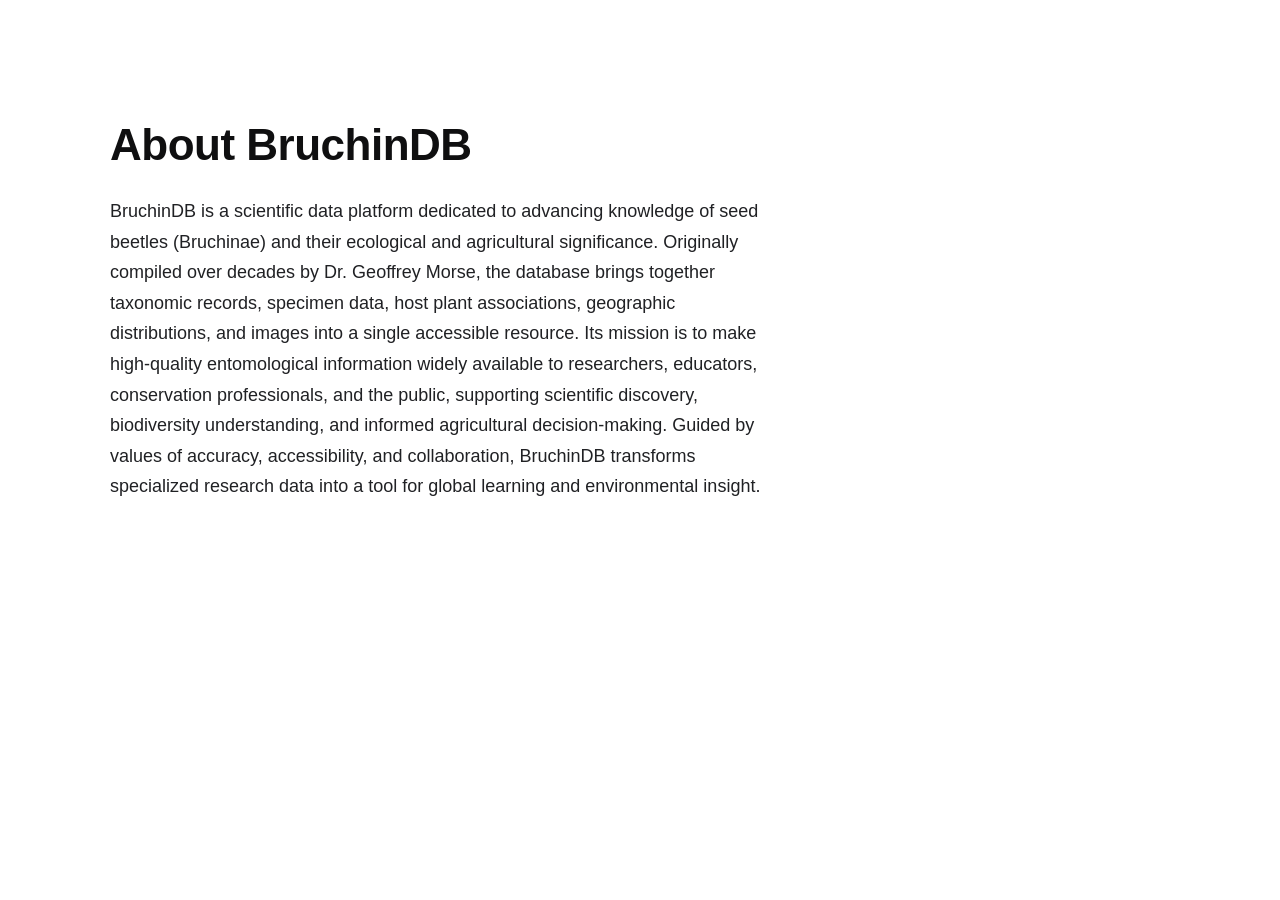
==== about-page/index.html @ bb3d6f35 "implement about page first draft" ====
<!DOCTYPE html>
<html lang="en">
<head>
  <meta charset="utf-8" />
  <meta name="viewport" content="width=device-width, initial-scale=1" />
  <title>About | BruchinDB</title>
  <link rel="stylesheet" href="./style.css" />
</head>

<body>
  <main class="page">
    <section class="content">
      <h1>About BruchinDB</h1>

      <p class="about-text">
        BruchinDB is a scientific data platform dedicated to advancing knowledge of seed beetles (Bruchinae) and their ecological and agricultural significance. Originally compiled over decades by Dr. Geoffrey Morse, the database brings together taxonomic records, specimen data, host plant associations, geographic distributions, and images into a single accessible resource. Its mission is to make high-quality entomological information widely available to researchers, educators, conservation professionals, and the public, supporting scientific discovery, biodiversity understanding, and informed agricultural decision-making. Guided by values of accuracy, accessibility, and collaboration, BruchinDB transforms specialized research data into a tool for global learning and environmental insight.
      </p>

      <!-- optional: simple back link (update href to your actual route/file) -->
      <!-- <a class="back-link" href="../map-page/index.html">← Back</a> -->
    </section>
  </main>
</body>
</html>
---- about-page/style.css ----
:root {
  --bg: #ffffff;
  --text: #0f0f10;
  --muted: #202124;
}

* { box-sizing: border-box; }

html, body {
  height: 100%;
}

body {
  margin: 0;
  background: var(--bg);
  color: var(--text);
  font-family: -apple-system, BlinkMacSystemFont, "Segoe UI", Roboto, Helvetica, Arial, sans-serif;
}

.page {
  min-height: 100%;
  display: flex;
  align-items: flex-start;
  justify-content: flex-start;
}

/* matches the screenshot: lots of whitespace, content pushed inward */
.content {
  padding: 120px 0 0 110px;
  max-width: 780px;
}

h1 {
  margin: 0 0 26px 0;
  font-size: 44px;
  font-weight: 800;
  letter-spacing: -0.5px;
}

.about-text {
  margin: 0;
  font-size: 18px;
  line-height: 1.7;
  color: var(--muted);
  max-width: 680px;
}

/* optional back link styling if you use it */
.back-link {
  display: inline-block;
  margin-top: 28px;
  font-size: 16px;
  text-decoration: none;
  color: var(--text);
}

.back-link:hover {
  text-decoration: underline;
}

/* responsive: keep the same vibe but fit smaller screens */
@media (max-width: 720px) {
  .content {
    padding: 72px 18px 0 18px;
  }

  h1 {
    font-size: 36px;
  }

  .about-text {
    font-size: 16px;
  }
}
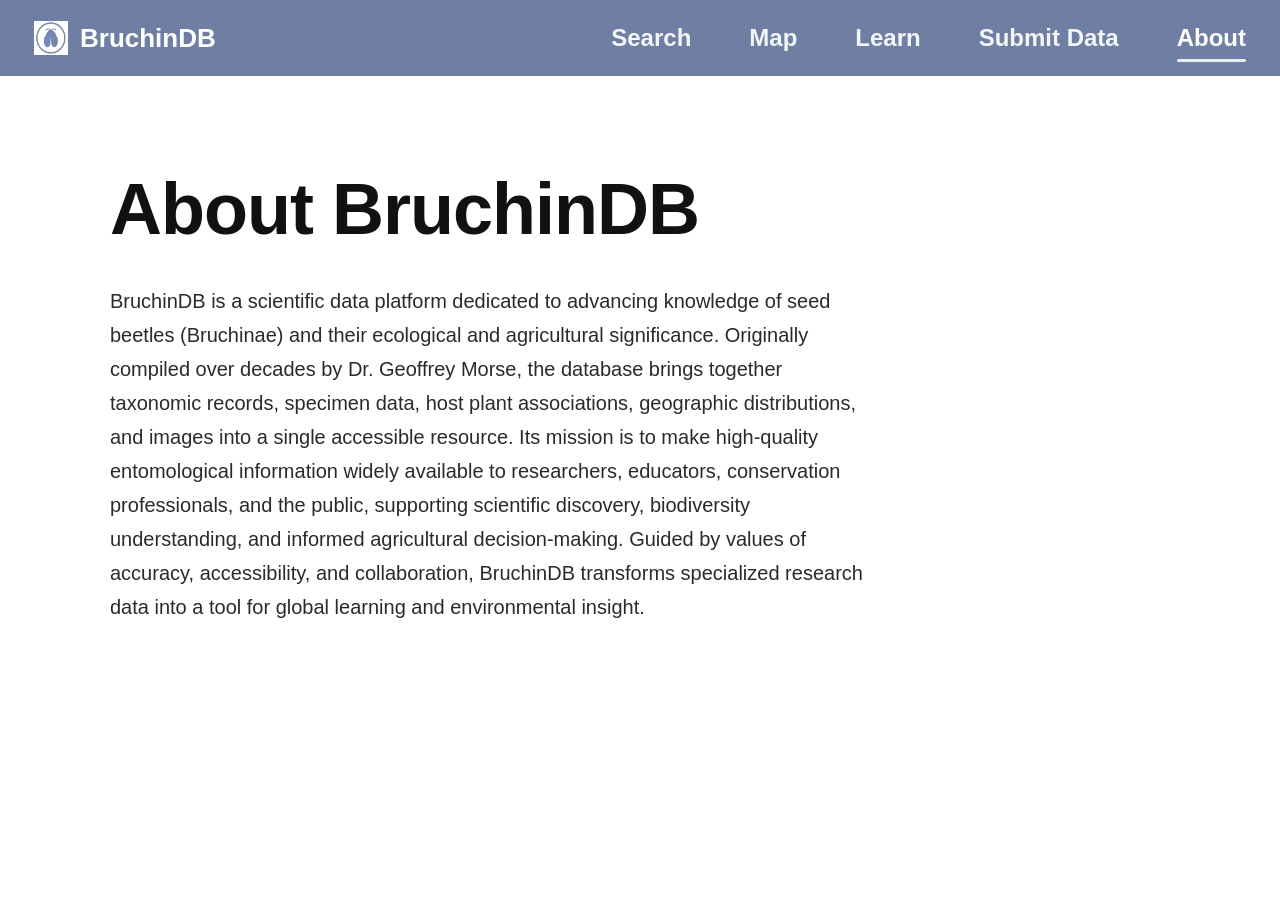
==== commit 31c87ba4: "update about page" ====
--- a/about-page/index.html
+++ b/about-page/index.html
@@ -8,6 +8,30 @@
 </head>
 
 <body>
+
+  <!-- Top Nav Bar -->
+  <header class="topbar">
+    <div class="topbar-inner">
+      <a class="brand" href="#">
+        <img
+          src="./icons/bruchindb-logo.png"
+          alt="BruchinDB logo"
+          class="brand-logo"
+        />
+        <span class="brand-name">BruchinDB</span>
+      </a>
+
+      <nav class="nav" aria-label="Primary">
+        <a class="nav-link" href="#">Search</a>
+        <a class="nav-link" href="#">Map</a>
+        <a class="nav-link" href="#">Learn</a>
+        <a class="nav-link" href="#">Submit Data</a>
+        <a class="nav-link active" href="#">About</a>
+      </nav>
+    </div>
+  </header>
+
+  <!-- Page Content -->
   <main class="page">
     <section class="content">
       <h1>About BruchinDB</h1>
@@ -15,10 +39,8 @@
       <p class="about-text">
         BruchinDB is a scientific data platform dedicated to advancing knowledge of seed beetles (Bruchinae) and their ecological and agricultural significance. Originally compiled over decades by Dr. Geoffrey Morse, the database brings together taxonomic records, specimen data, host plant associations, geographic distributions, and images into a single accessible resource. Its mission is to make high-quality entomological information widely available to researchers, educators, conservation professionals, and the public, supporting scientific discovery, biodiversity understanding, and informed agricultural decision-making. Guided by values of accuracy, accessibility, and collaboration, BruchinDB transforms specialized research data into a tool for global learning and environmental insight.
       </p>
-
-      <!-- optional: simple back link (update href to your actual route/file) -->
-      <!-- <a class="back-link" href="../map-page/index.html">← Back</a> -->
     </section>
   </main>
+
 </body>
 </html>
--- a/about-page/style.css
+++ b/about-page/style.css
@@ -1,74 +1,113 @@
-:root {
-  --bg: #ffffff;
-  --text: #0f0f10;
-  --muted: #202124;
+:root{
+  --bg:#ffffff;
+  --ink:#111111;
+  --muted:#2a2a2a;
+  --bar:#6f7fa4;
 }
 
-* { box-sizing: border-box; }
+*{ box-sizing:border-box; }
+html,body{ height:100%; }
 
-html, body {
-  height: 100%;
+body{
+  margin:0;
+  background:var(--bg);
+  color:var(--ink);
+  font-family:-apple-system,BlinkMacSystemFont,"Segoe UI",Roboto,Helvetica,Arial,sans-serif;
 }
 
-body {
-  margin: 0;
-  background: var(--bg);
-  color: var(--text);
-  font-family: -apple-system, BlinkMacSystemFont, "Segoe UI", Roboto, Helvetica, Arial, sans-serif;
+/* TOP BAR */
+.topbar{
+  height:76px;
+  background:var(--bar);
+  display:flex;
+  align-items:center;
 }
 
-.page {
-  min-height: 100%;
-  display: flex;
-  align-items: flex-start;
-  justify-content: flex-start;
+.topbar-inner{
+  width:100%;
+  padding:0 34px;
+  display:flex;
+  align-items:center;
+  justify-content:space-between;
 }
 
-/* matches the screenshot: lots of whitespace, content pushed inward */
-.content {
-  padding: 120px 0 0 110px;
-  max-width: 780px;
+.brand{
+  display:flex;
+  align-items:center;
+  gap:12px;
+  text-decoration:none;
+  color:#fff;
 }
 
-h1 {
-  margin: 0 0 26px 0;
-  font-size: 44px;
-  font-weight: 800;
-  letter-spacing: -0.5px;
+.brand-logo{
+  width:34px;
+  height:34px;
+  display:block;
 }
 
-.about-text {
-  margin: 0;
-  font-size: 18px;
-  line-height: 1.7;
-  color: var(--muted);
-  max-width: 680px;
+.brand-name{
+  font-weight:800;
+  font-size:26px;
 }
 
-/* optional back link styling if you use it */
-.back-link {
-  display: inline-block;
-  margin-top: 28px;
-  font-size: 16px;
-  text-decoration: none;
-  color: var(--text);
+/* NAV LINKS */
+.nav{
+  display:flex;
+  align-items:center;
+  gap:58px;
 }
 
-.back-link:hover {
-  text-decoration: underline;
+.nav-link{
+  color:rgba(255,255,255,0.92);
+  text-decoration:none;
+  font-weight:700;
+  font-size:24px;
 }
 
-/* responsive: keep the same vibe but fit smaller screens */
-@media (max-width: 720px) {
-  .content {
-    padding: 72px 18px 0 18px;
-  }
+.nav-link:hover{ opacity:0.9; }
 
-  h1 {
-    font-size: 36px;
-  }
+.nav-link.active{
+  color:#fff;
+  position:relative;
+}
 
-  .about-text {
-    font-size: 16px;
-  }
+.nav-link.active::after{
+  content:"";
+  position:absolute;
+  left:0;
+  right:0;
+  bottom:-10px;
+  height:3px;
+  background:rgba(255,255,255,0.85);
+  border-radius:999px;
+}
+
+/* PAGE CONTENT */
+.page{ min-height:calc(100vh - 76px); }
+
+.content{
+  padding:92px 0 0 110px;
+  max-width:900px;
+}
+
+h1{
+  margin:0 0 34px 0;
+  font-size:72px;
+  font-weight:900;
+  letter-spacing:-1px;
+}
+
+.about-text{
+  margin:0;
+  font-size:20px;
+  line-height:1.7;
+  color:var(--muted);
+  max-width:760px;
+}
+
+@media (max-width:980px){
+  .nav{ gap:26px; }
+  .nav-link{ font-size:18px; }
+  h1{ font-size:52px; }
+  .content{ padding:64px 18px 0 18px; }
 }
